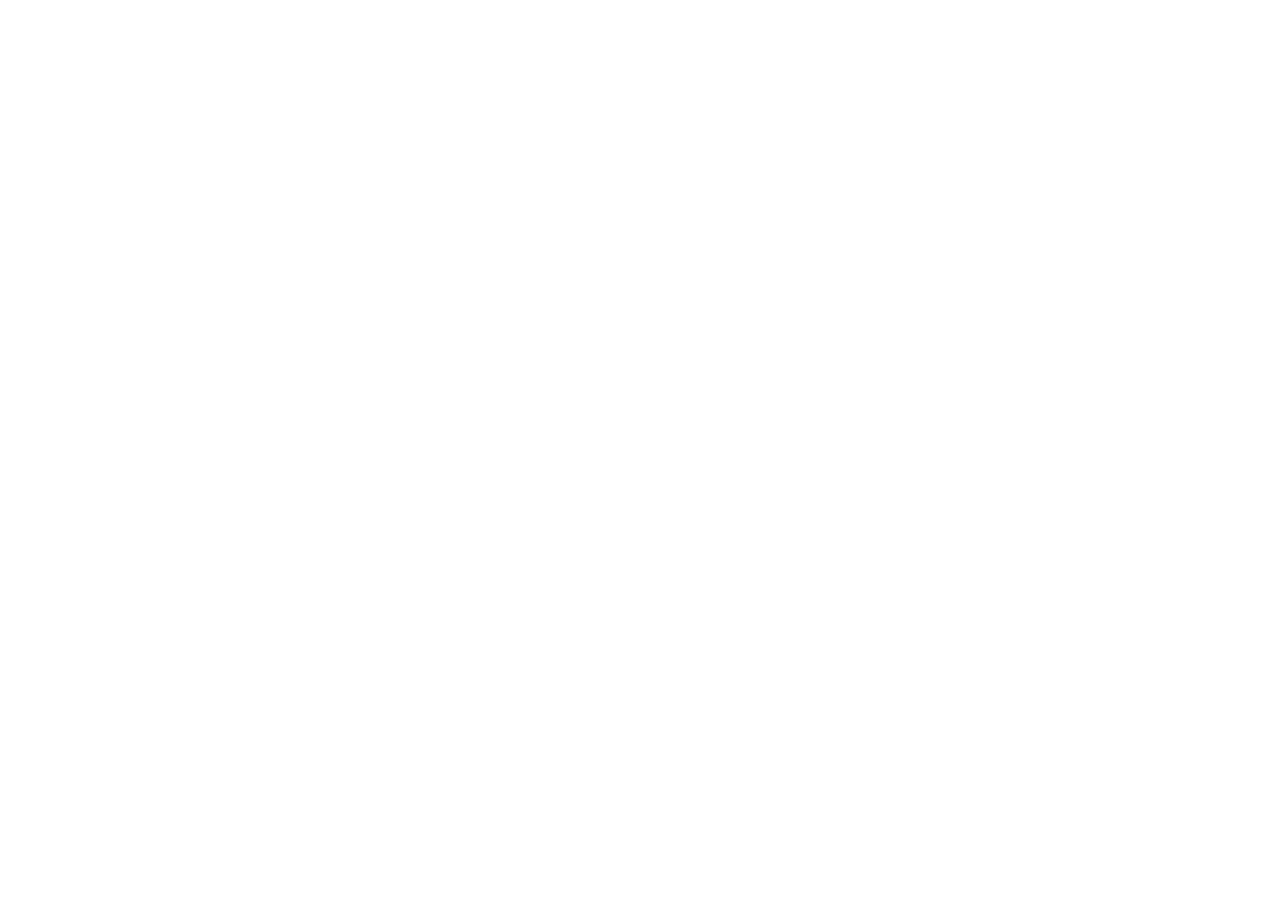
==== index.html @ 25994ec3 "u" ====
<!DOCTYPE html>
<html lang="en">
<head>
    <meta charset="UTF-8">
    <meta name="viewport" content="width=device-width, initial-scale=1.0">
    <title>Document</title>
</head>
<body>
    
</body>
</html>
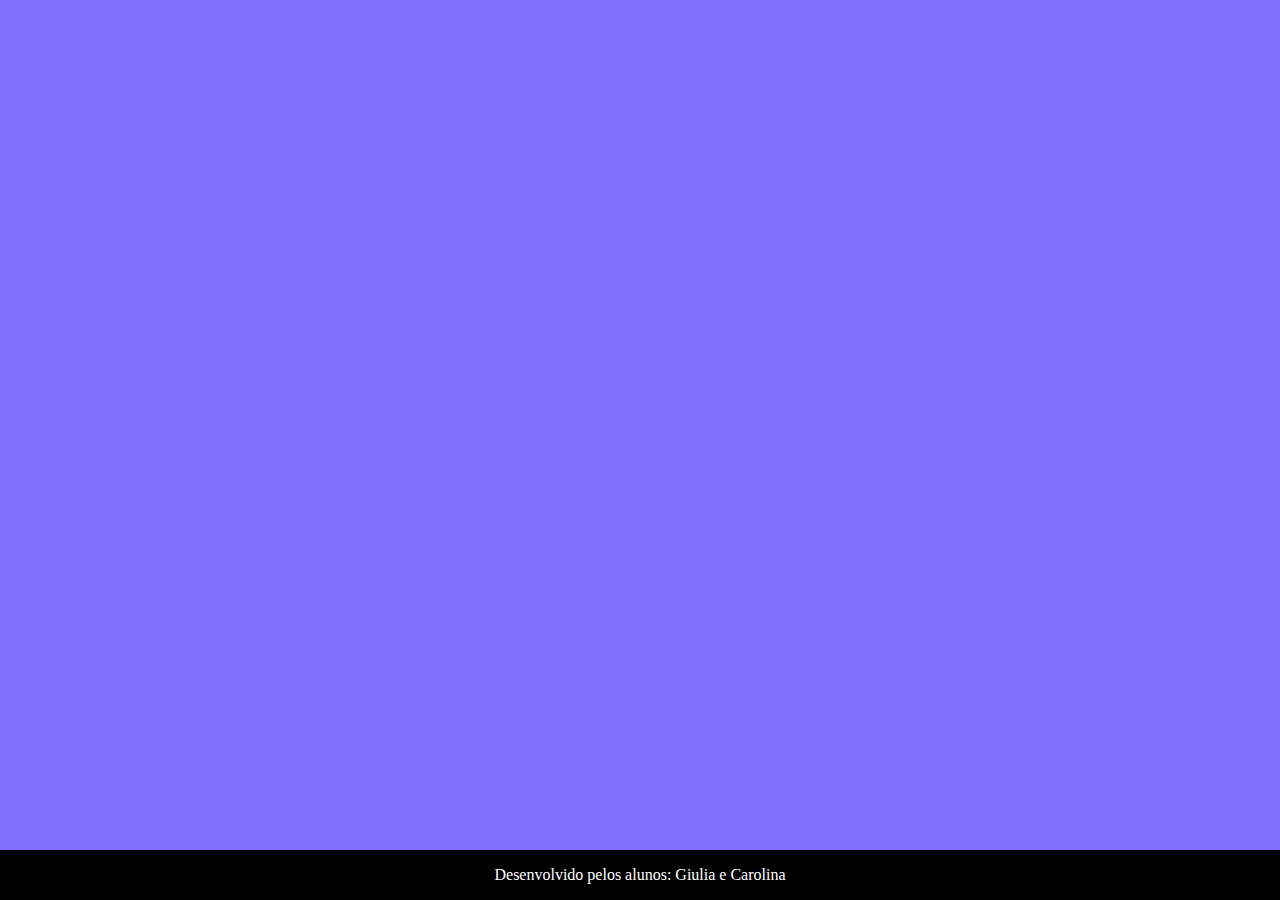
==== commit 7023fe34: "z" ====
--- a/index.html
+++ b/index.html
@@ -1,11 +1,18 @@
 <!DOCTYPE html>
-<html lang="en">
+<html lang="pt-br">
 <head>
     <meta charset="UTF-8">
     <meta name="viewport" content="width=device-width, initial-scale=1.0">
     <title>Document</title>
+    <link rel="stylesheet" href="style.css">
 </head>
 <body>
-    
+    <section id="container">
+
+    </section>
+    <footer>
+        <p>Desenvolvido pelos alunos: Giulia e Carolina</p>
+    </footer>
+    <script src="pergunta.js"></script>
 </body>
 </html>--- a/style.css
+++ b/style.css
@@ -0,0 +1,21 @@
+:root{
+    --fundo: #836FFF;
+    --cartao-frente: #6959CD;
+    --cartao-verso:#6A5ACD;
+    --destaque: #483D8B;
+    --preto:#000000;
+    --branco: #ffffff;
+
+}
+body{
+    background-color: var(--fundo);
+    margin: 0;
+}
+footer{
+    background-color: var(--preto);
+    position: fixed;
+    bottom:0;
+    color: var(--branco);
+    width: 100%;
+    text-align: center;
+}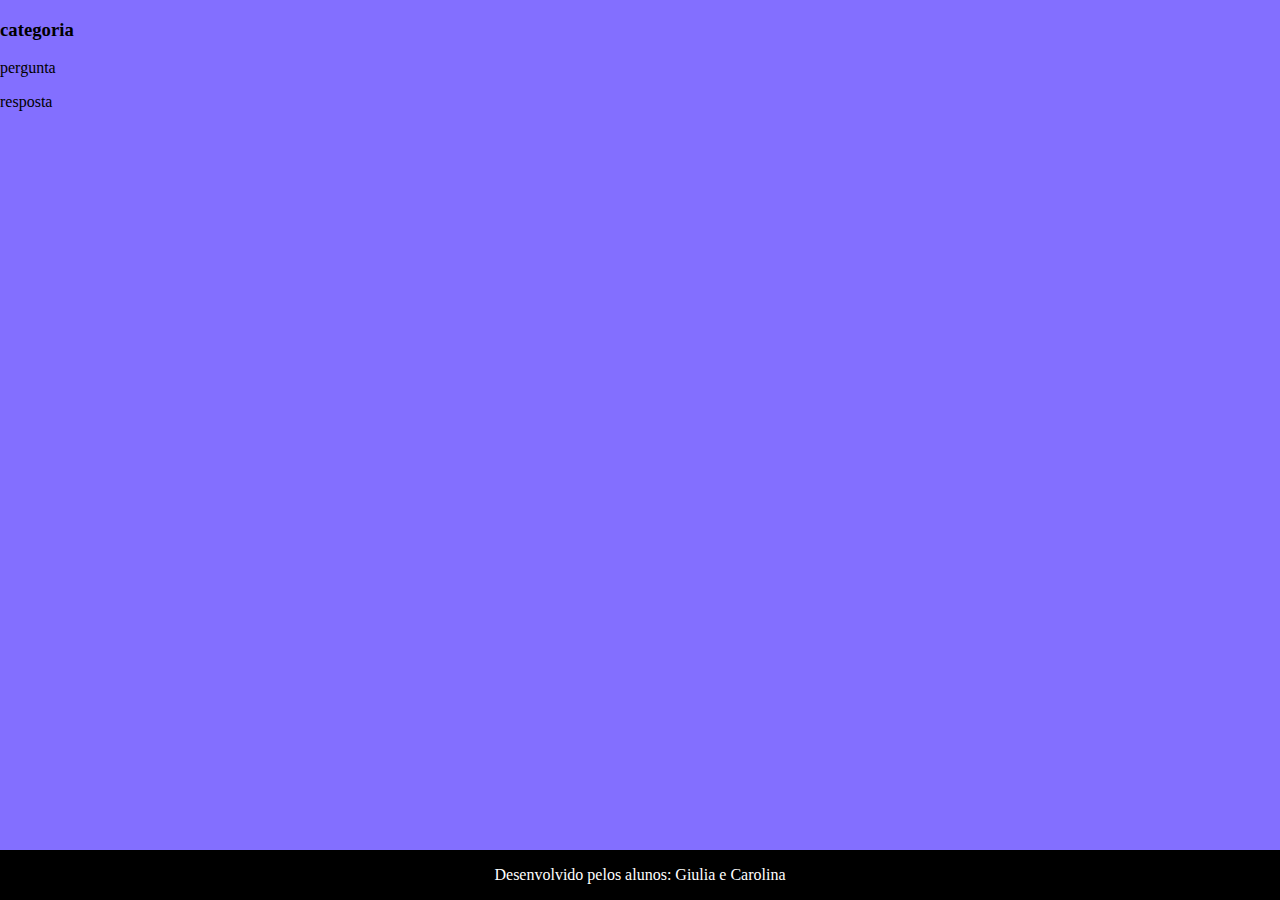
==== commit 6e076767: "i" ====
--- a/index.html
+++ b/index.html
@@ -13,6 +13,18 @@
     <footer>
         <p>Desenvolvido pelos alunos: Giulia e Carolina</p>
     </footer>
+    <script src="main.js"></script>
     <script src="pergunta.js"></script>
+    
 </body>
-</html>+</html>
+
+<div class="conteudocartao">
+    <h3>categoria</h3>
+    <div class="perguntacartao">
+        <p>pergunta</p>
+    </div>
+    <div class="respostacartao">
+        <p>resposta</p>
+    </div>
+</div>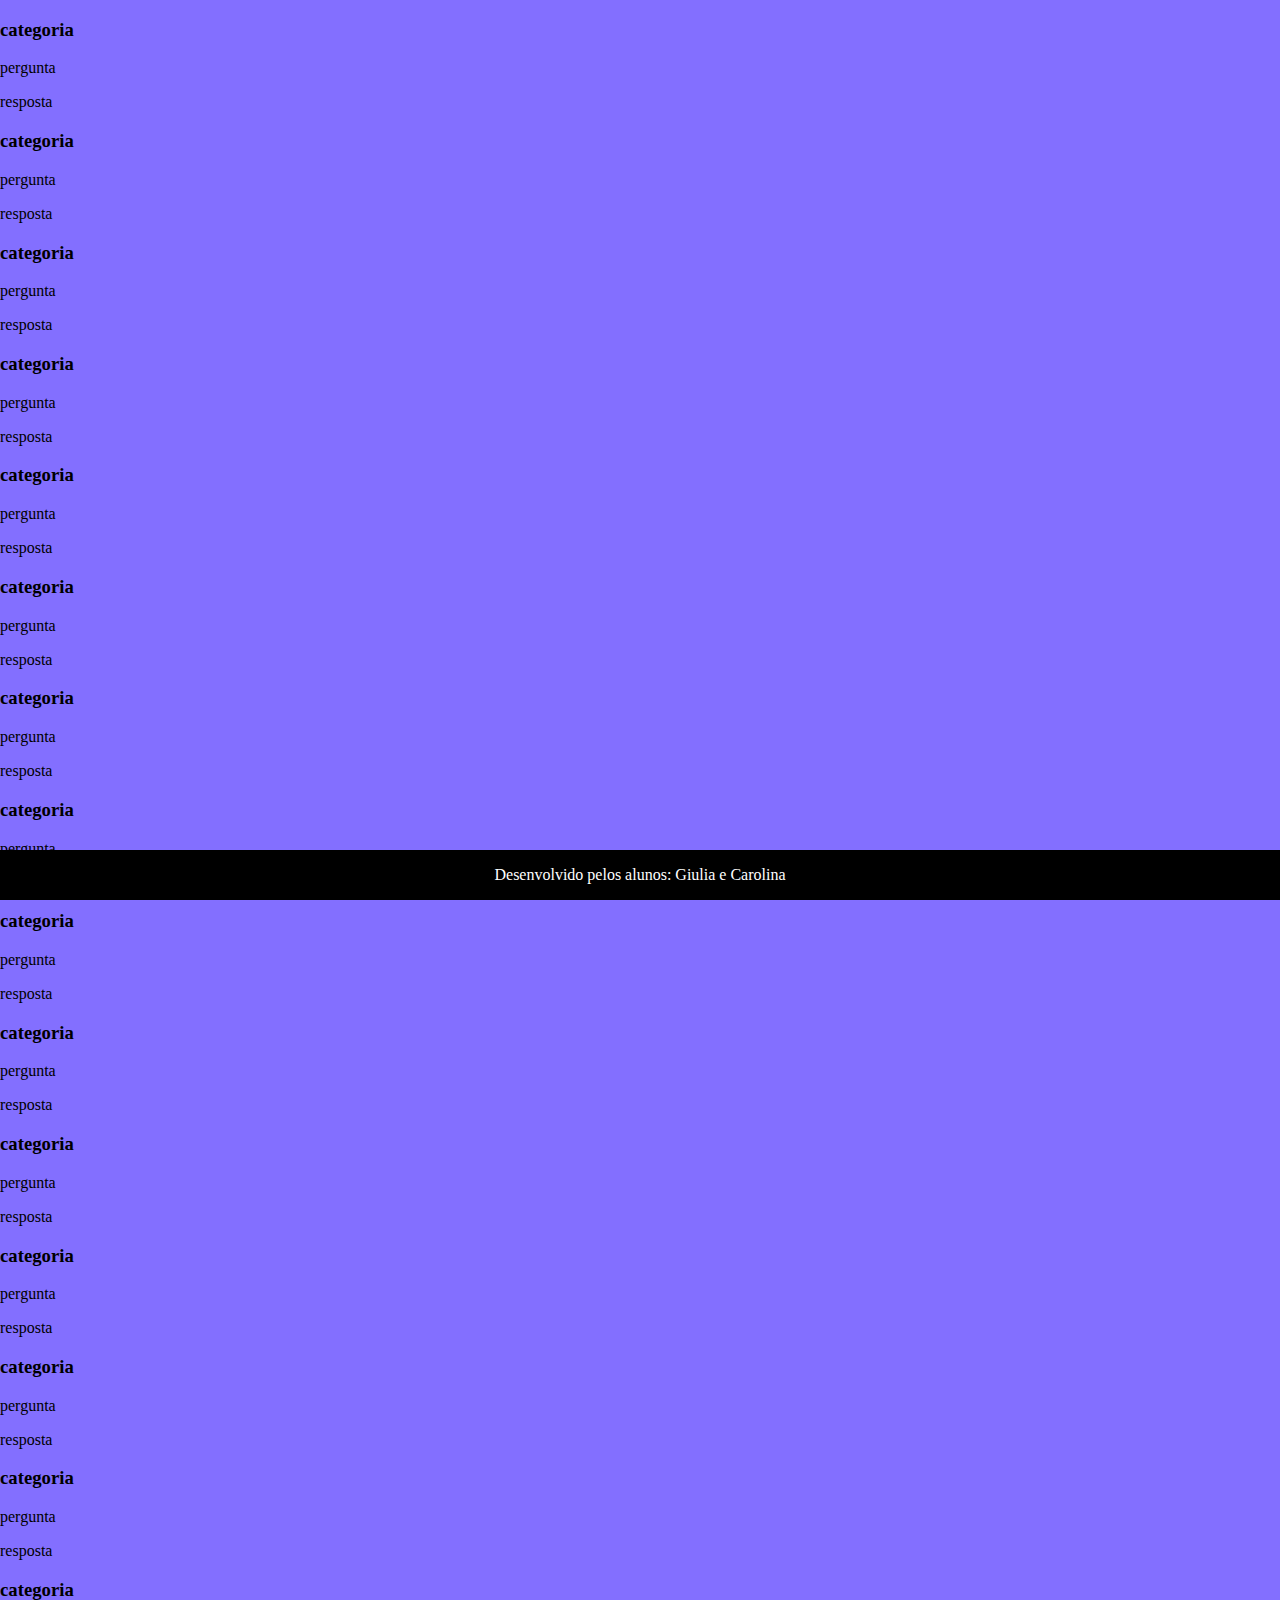
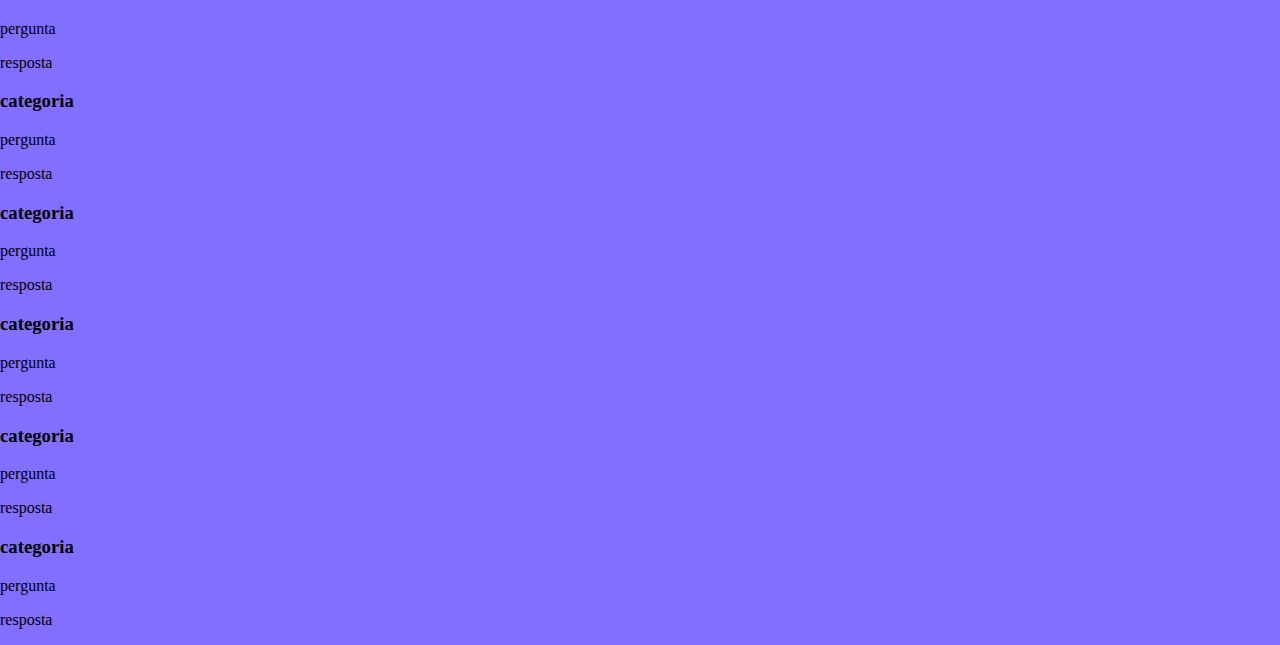
==== commit 3de7ee20: "u" ====
--- a/index.html
+++ b/index.html
@@ -19,12 +19,3 @@
 </body>
 </html>
 
-<div class="conteudocartao">
-    <h3>categoria</h3>
-    <div class="perguntacartao">
-        <p>pergunta</p>
-    </div>
-    <div class="respostacartao">
-        <p>resposta</p>
-    </div>
-</div>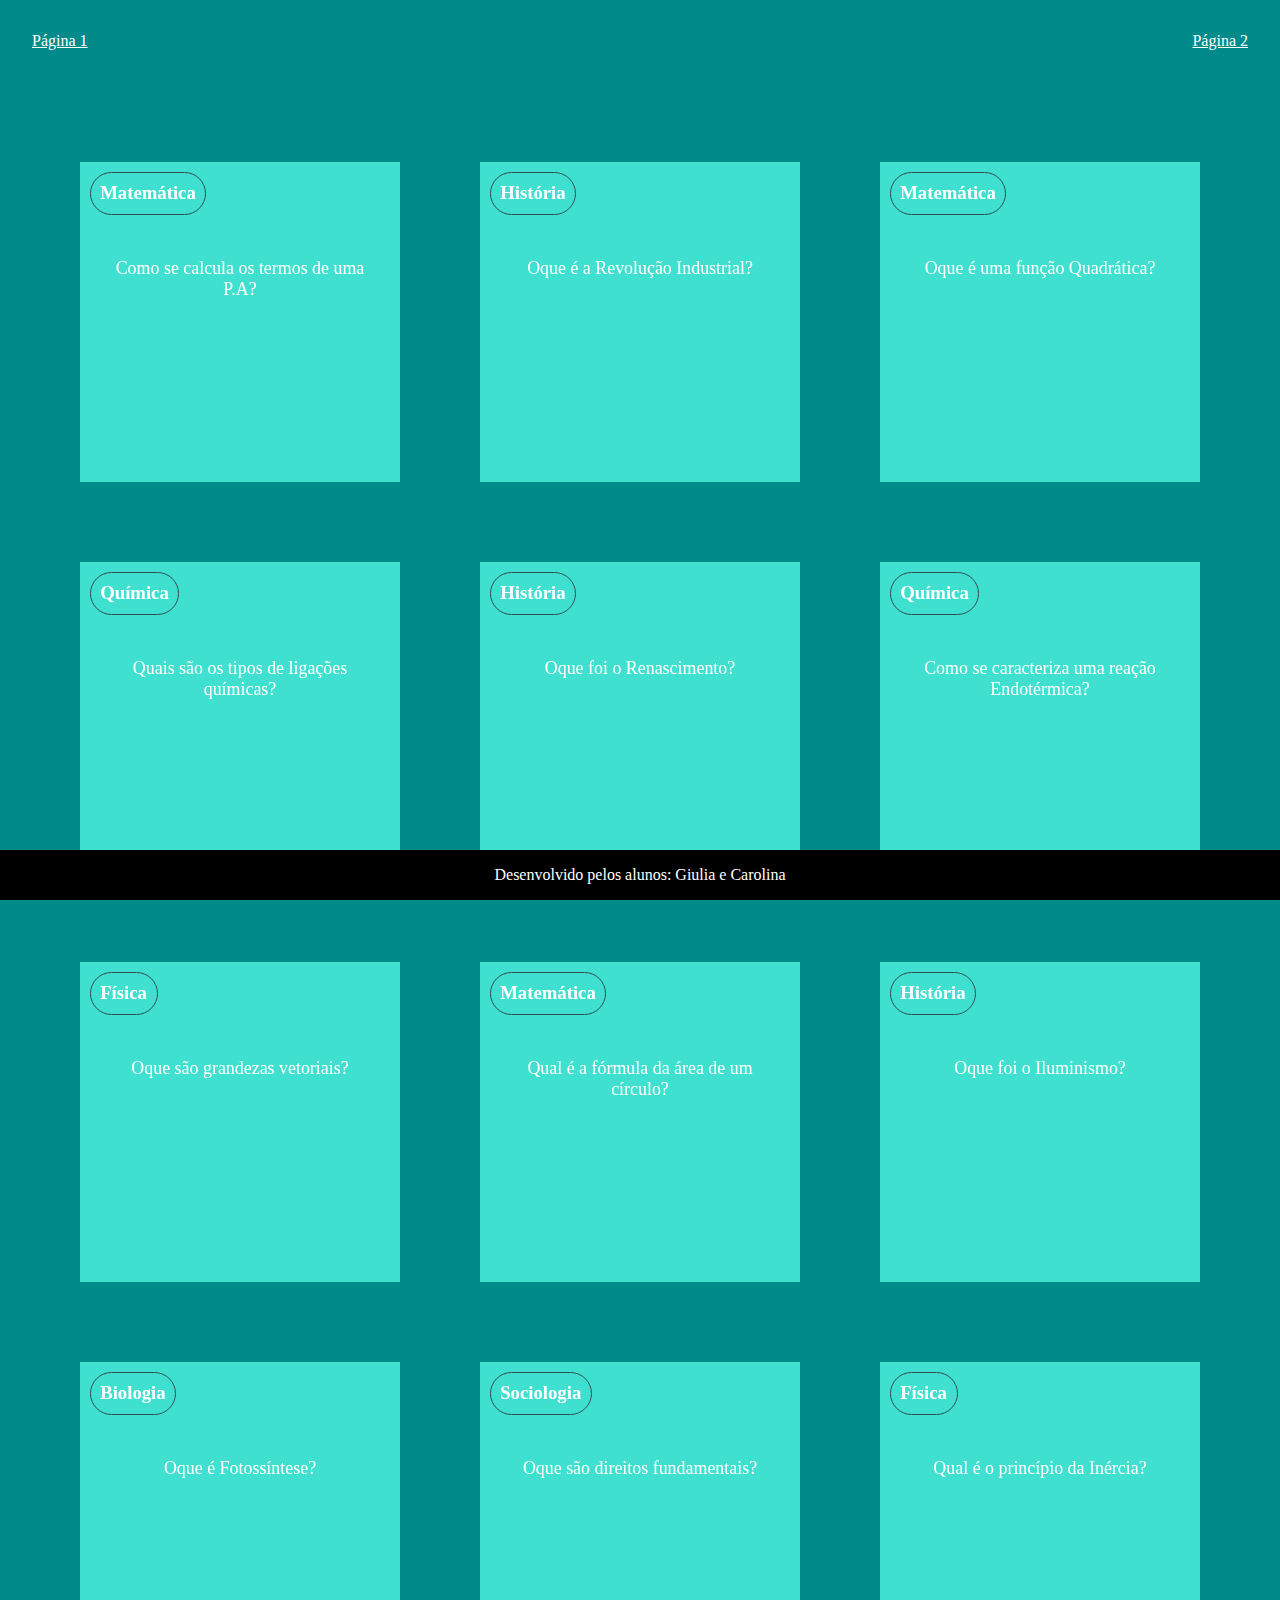
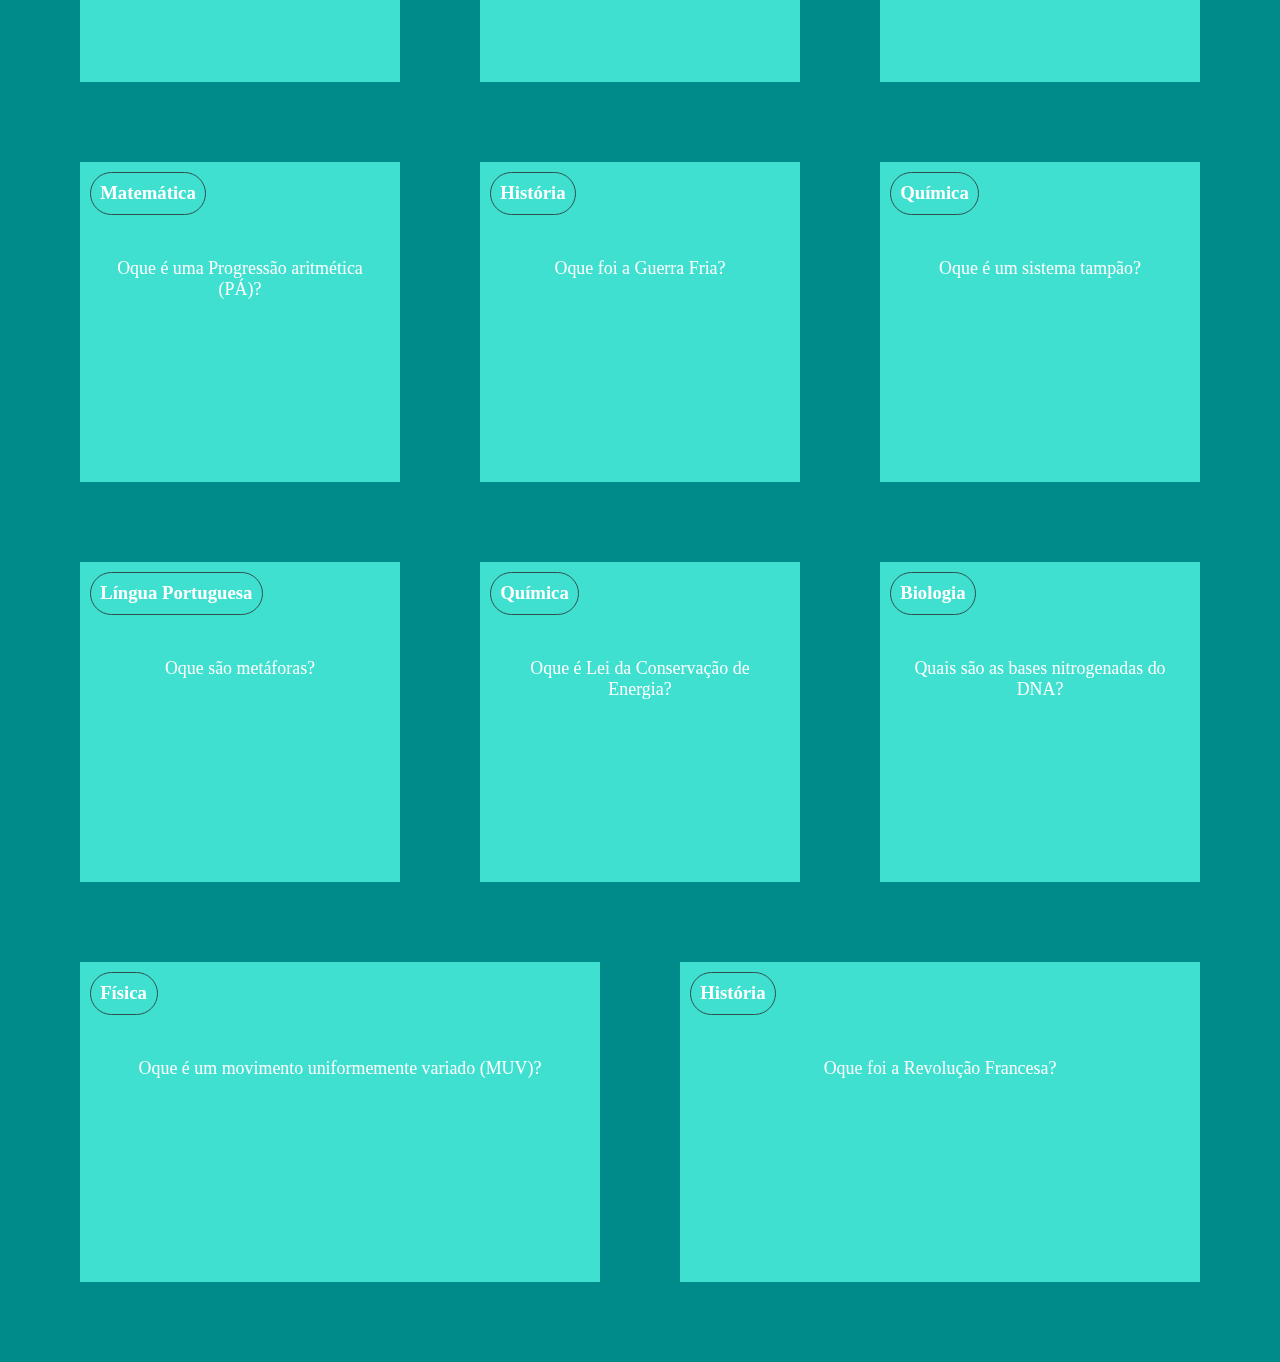
==== commit 920c9cce: "gbnm,." ====
--- a/index.html
+++ b/index.html
@@ -7,6 +7,10 @@
     <link rel="stylesheet" href="style.css">
 </head>
 <body>
+    <header>
+        <a href="index.html">Página 1</a>
+        <a href="projeto2.html/projeto2.html">Página 2</a>
+    </header>
     <section id="container">
 
     </section>
--- a/style.css
+++ b/style.css
@@ -1,8 +1,8 @@
 :root{
-    --fundo: #836FFF;
-    --cartao-frente: #6959CD;
-    --cartao-verso:#6A5ACD;
-    --destaque: #483D8B;
+    --fundo: #008B8B;
+    --cartao-frente: #40E0D0;
+    --cartao-verso:#7FFFD4;
+    --destaque: #2F4F4F;
     --preto:#000000;
     --branco: #ffffff;
 
@@ -18,4 +18,68 @@
     color: var(--branco);
     width: 100%;
     text-align: center;
-}+}
+header{
+    display: flex;
+    align-items: center;
+    justify-content: space-between;
+    backgroung-color: var(--preto);
+    padding: 2rem;
+}
+header a{
+    color: var(--branco);
+
+}
+#container{
+    display: flex;
+    flex-wrap: wrap;
+    justify-content: space-between;
+    padding: 4rem;
+    gap: 3rem;
+}
+.cartao{
+    margin: 1rem;
+    height: 20rem;
+    flex-grow: 1;
+    flex-basis: calc(33%  -  6rem);
+}
+.conteudo-cartao{
+    background-color: var(--cartao-frente);
+    text-align:center;
+    height:100%;
+    color: var(--branco);
+    transform-style: preserve-3d;
+    transition: transform 300ms ease-in-out;
+}
+.conteudo-cartao h3{
+    position: absolute;
+    text-align: left;
+    border: 1px solid var(--destaque);
+    border-radius: 6rem;
+    margin: 0.6rem;
+    padding: 0.6rem;
+    backface-visibility: hidden;
+}
+.conteudo-cartao p{
+    margin-top: 4rem;
+    padding: 2rem;
+    font-size: 1.4vw;
+
+}
+.cartao.active  .conteudo-cartao{
+    transform: rotateY(180deg);
+
+}
+.pergunta-cartao, .resposta-cartao{
+    backface-visibility: hidden;
+    position: absolute;
+    height: 100%;
+    width: 100%;
+}
+.resposta-cartao{
+    transform: rotateY(180deg);
+    font-weight: 700;
+    color: var(--destaque);
+    border: 2px solid var(--destaque);
+    background-color: var(--cartao-verso);
+}
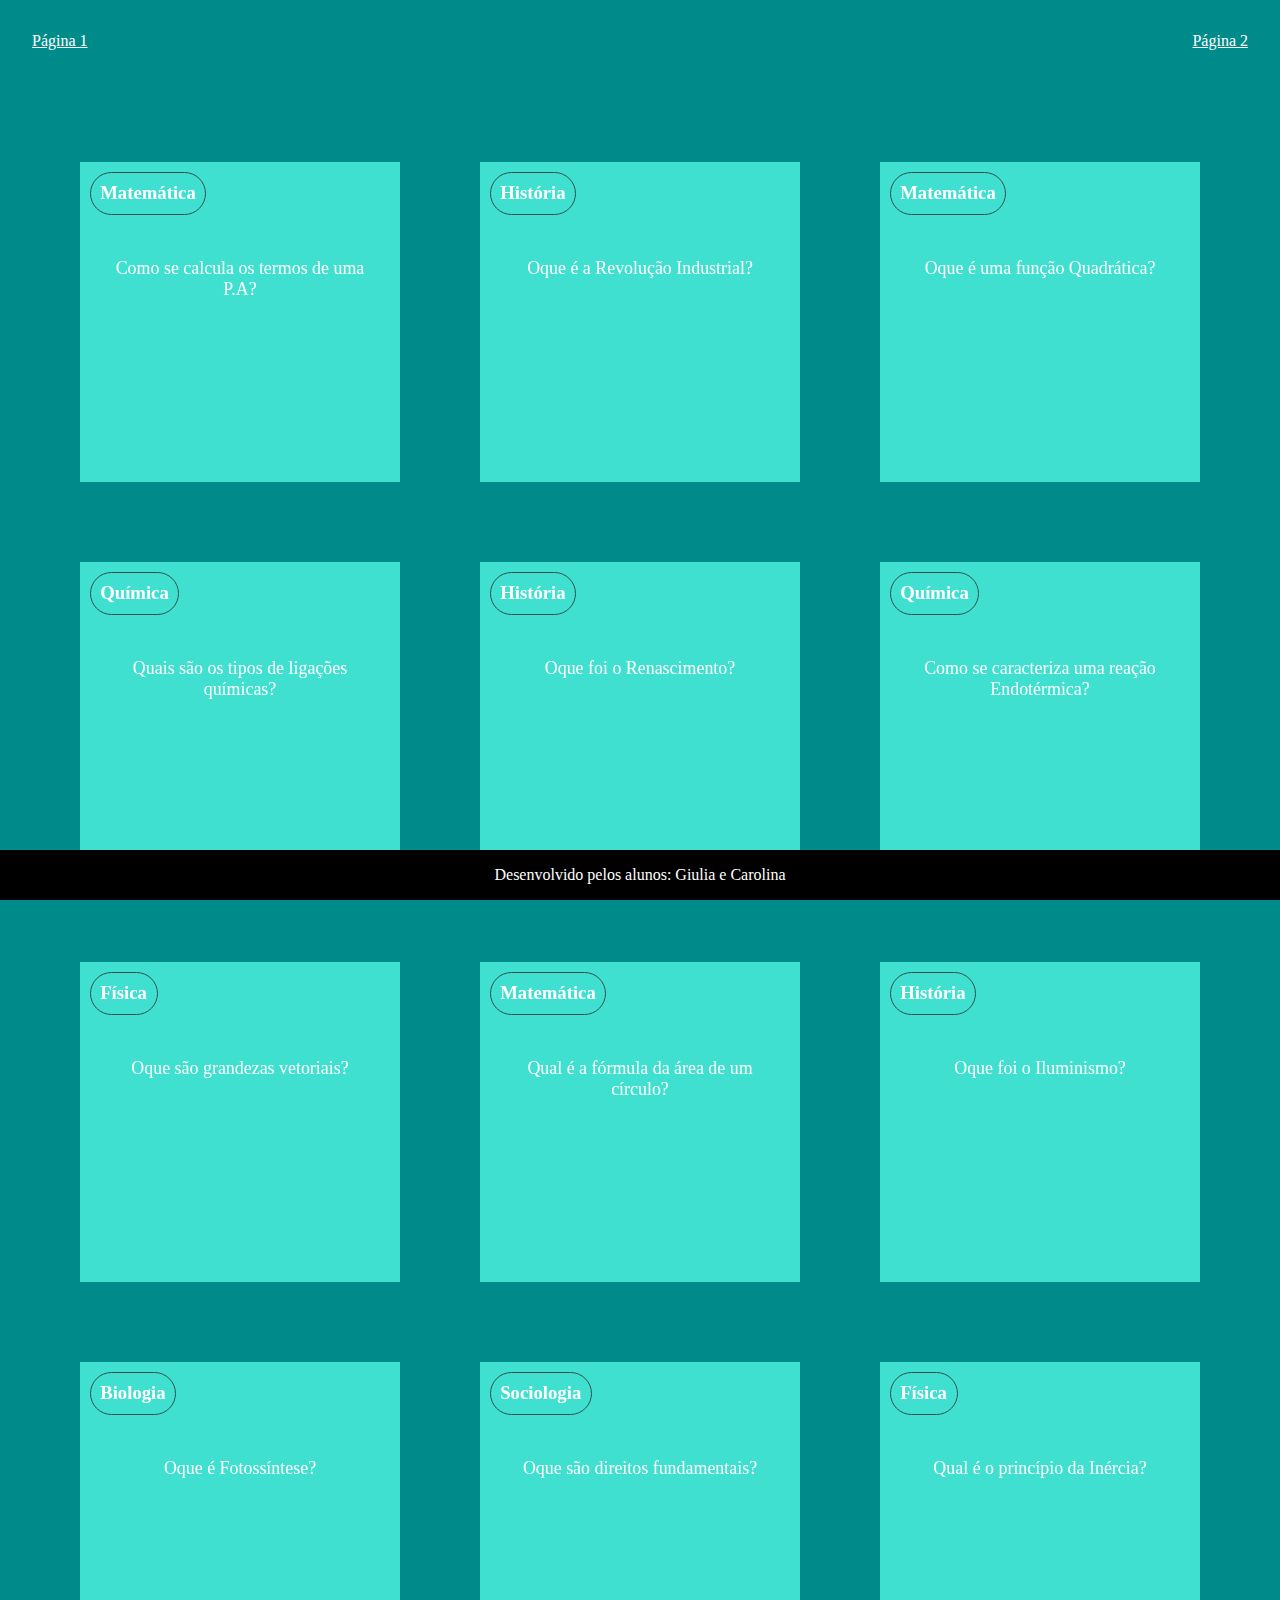
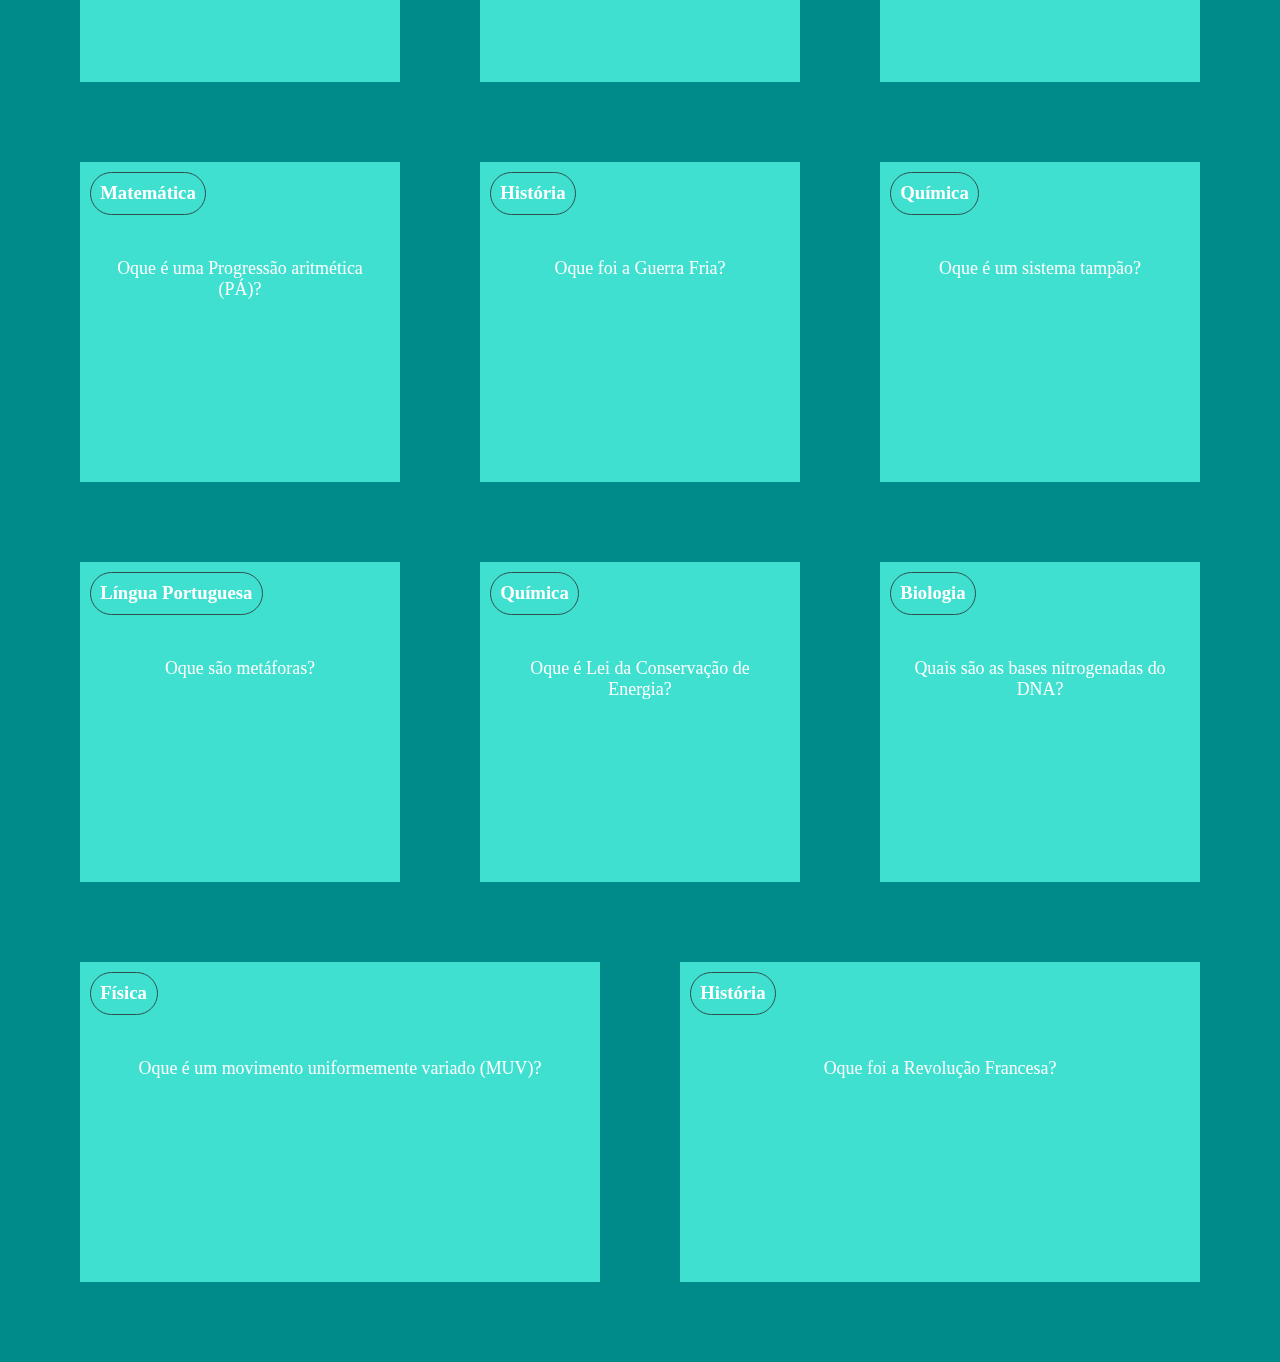
==== commit 7661ffb8: "fghjk" ====
--- a/index.html
+++ b/index.html
@@ -9,7 +9,7 @@
 <body>
     <header>
         <a href="index.html">Página 1</a>
-        <a href="projeto2.html/projeto2.html">Página 2</a>
+        <a href="projeto2.html">Página 2</a>
     </header>
     <section id="container">
 
